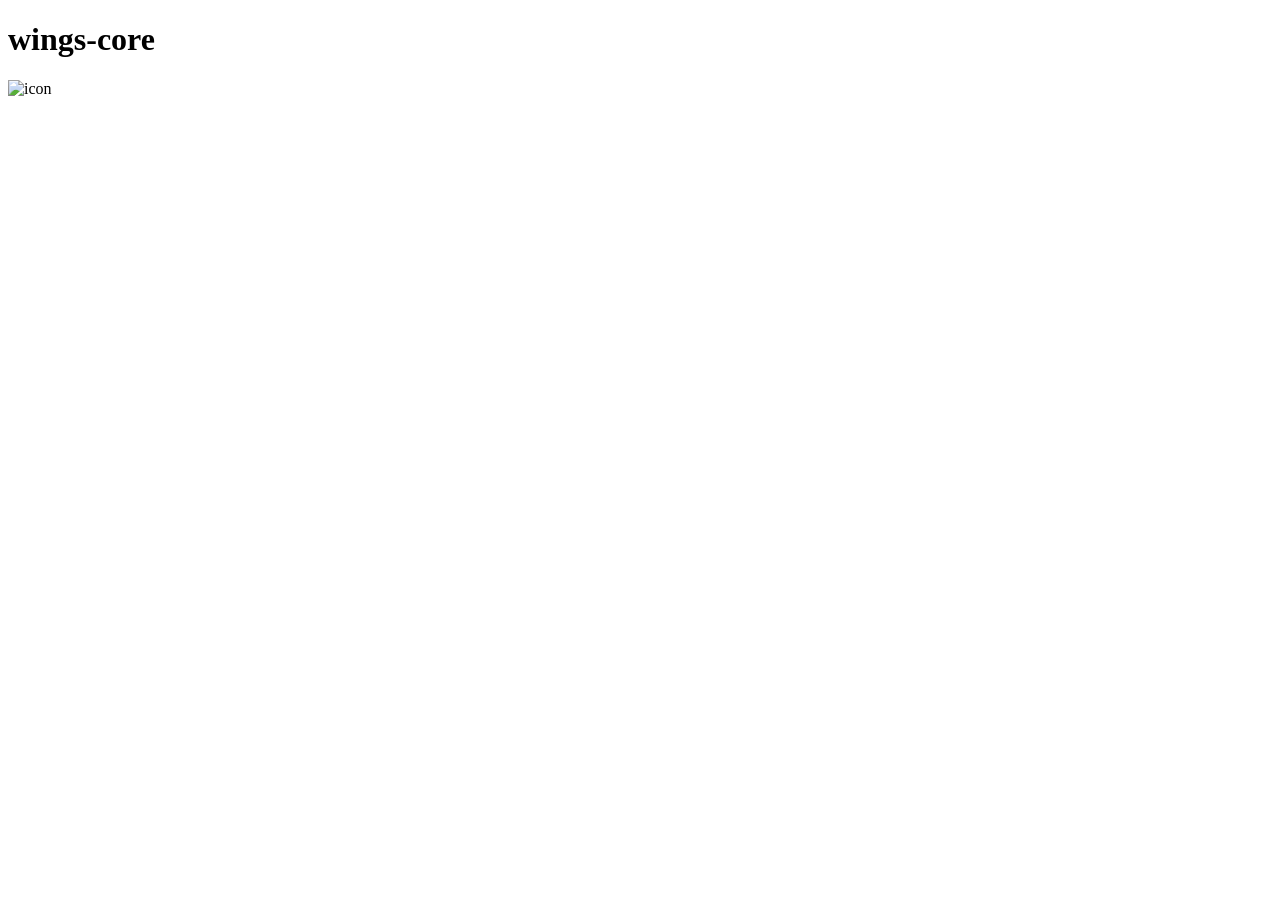
==== server/templates/index.html @ d880078c "Fixed small bugs, + started working on a server website to manage files" ====
<!DOCTYPE html>
<html lang="en">
<head>
    <meta charset="UTF-8">
    <meta name="viewport" content="width=device-width, initial-scale=1.0">
    <title>wings-core Server Manager</title>
    <link rel="stylesheet" href="style.css">
</head>
<body>

      <!-- NAVBAR ONLY -->
    <div class="top-navbar">
        <div class="logo">
            <h1>wings-core</h1>
            <img src="https://res.cloudinary.com/dpz6yopxy/image/upload/v1771494215/columbinaa1.jpg" alt="icon">
        </div>

    


</body>
</html>
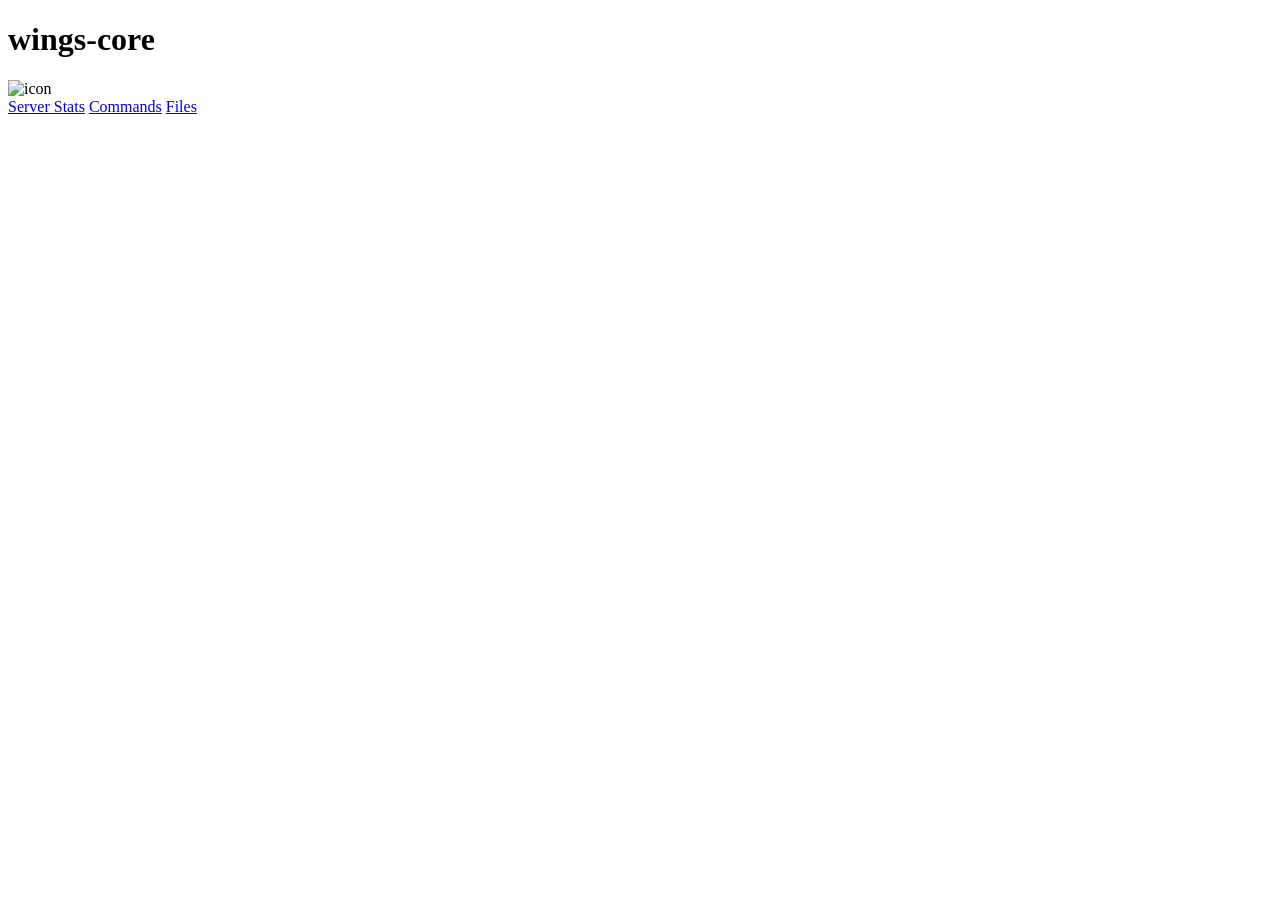
==== commit f99a5892: "Started working on website" ====
--- a/server/templates/index.html
+++ b/server/templates/index.html
@@ -7,16 +7,23 @@
     <link rel="stylesheet" href="style.css">
 </head>
 <body>
-
-      <!-- NAVBAR ONLY -->
+<div class="page-wrapper">
+    
     <div class="top-navbar">
         <div class="logo">
             <h1>wings-core</h1>
             <img src="https://res.cloudinary.com/dpz6yopxy/image/upload/v1771494215/columbinaa1.jpg" alt="icon">
         </div>
 
+         <div class="nav-links">
+            <a href="#">Server Stats</a>
+            <a href="#">Commands</a>
+            <a href="#">Files</a>
+        </div>
+    </div>
+</div>
     
 
-
+<script src="script.js"></script>
 </body>
 </html>
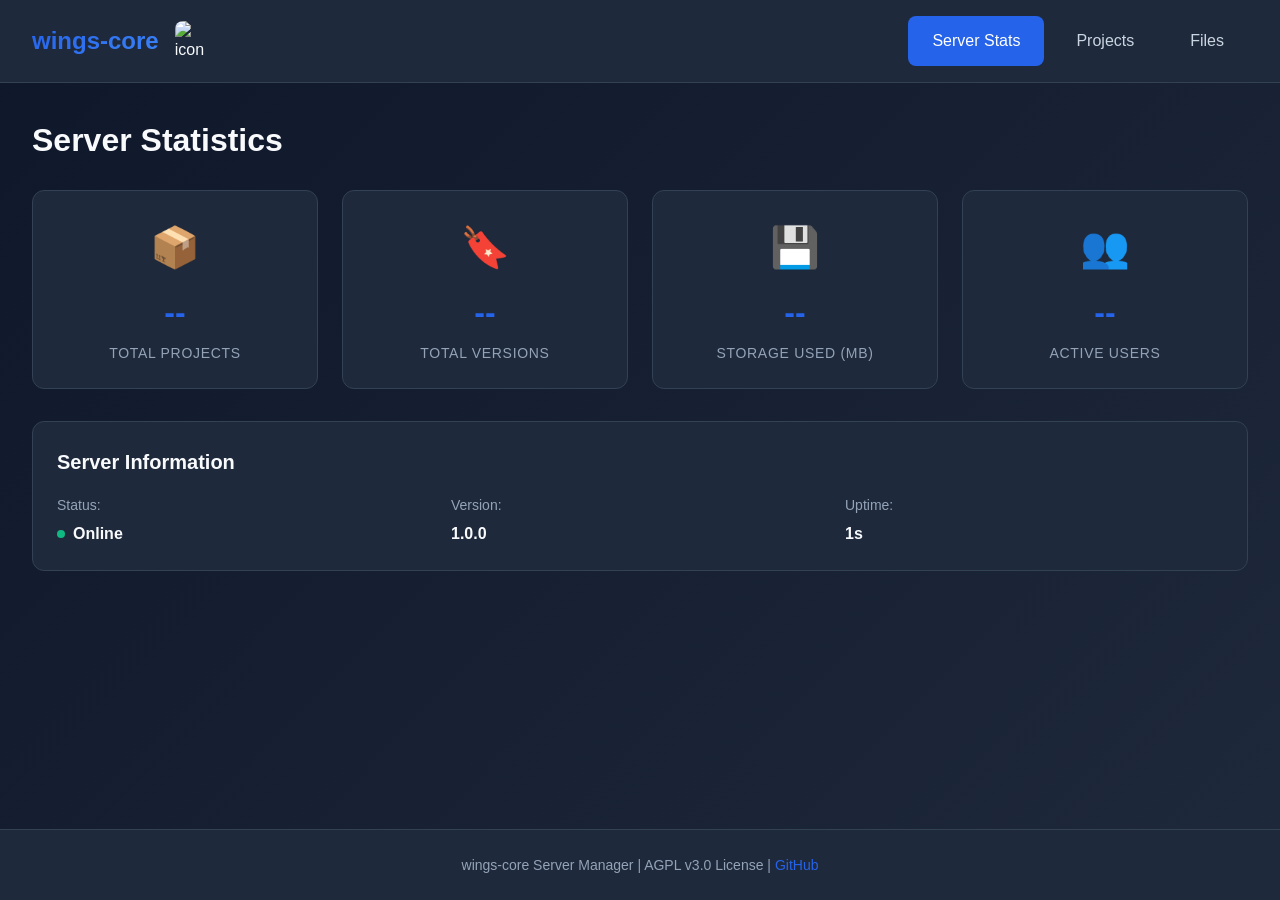
==== commit 7dcb8d67: "Made the server manager" ====
--- a/server/templates/index.html
+++ b/server/templates/index.html
@@ -7,23 +7,109 @@
     <link rel="stylesheet" href="style.css">
 </head>
 <body>
-<div class="page-wrapper">
-    
-    <div class="top-navbar">
-        <div class="logo">
-            <h1>wings-core</h1>
-            <img src="https://res.cloudinary.com/dpz6yopxy/image/upload/v1771494215/columbinaa1.jpg" alt="icon">
+    <div class="page-wrapper">
+        <!-- Top Navigation Bar -->
+        <div class="top-navbar">
+            <div class="logo">
+                <h1>wings-core</h1>
+                <img src="https://res.cloudinary.com/dpz6yopxy/image/upload/v1771494215/columbinaa1.jpg" alt="icon">
+            </div>
+ 
+            <div class="nav-links">
+                <a href="#stats" class="nav-link active" data-section="stats">Server Stats</a>
+                <a href="#projects" class="nav-link" data-section="projects">Projects</a>
+                <a href="#files" class="nav-link" data-section="files">Files</a>
+            </div>
         </div>
-
-         <div class="nav-links">
-            <a href="#">Server Stats</a>
-            <a href="#">Commands</a>
-            <a href="#">Files</a>
+ 
+        <!-- Main Content Area -->
+        <div class="main-content">
+            <!-- Server Stats Section -->
+            <section id="stats-section" class="content-section active">
+                <h2>Server Statistics</h2>
+                <div class="stats-grid">
+                    <div class="stat-card">
+                        <div class="stat-icon">📦</div>
+                        <div class="stat-value" id="total-projects">--</div>
+                        <div class="stat-label">Total Projects</div>
+                    </div>
+                    <div class="stat-card">
+                        <div class="stat-icon">🔖</div>
+                        <div class="stat-value" id="total-versions">--</div>
+                        <div class="stat-label">Total Versions</div>
+                    </div>
+                    <div class="stat-card">
+                        <div class="stat-icon">💾</div>
+                        <div class="stat-value" id="total-size">--</div>
+                        <div class="stat-label">Storage Used (MB)</div>
+                    </div>
+                    <div class="stat-card">
+                        <div class="stat-icon">👥</div>
+                        <div class="stat-value" id="active-users">--</div>
+                        <div class="stat-label">Active Users</div>
+                    </div>
+                </div>
+ 
+                <div class="server-info">
+                    <h3>Server Information</h3>
+                    <div class="info-grid">
+                        <div class="info-item">
+                            <span class="info-label">Status:</span>
+                            <span class="info-value status-indicator" id="server-status">
+                                <span class="status-dot online"></span> Online
+                            </span>
+                        </div>
+                        <div class="info-item">
+                            <span class="info-label">Version:</span>
+                            <span class="info-value">1.0.0</span>
+                        </div>
+                        <div class="info-item">
+                            <span class="info-label">Uptime:</span>
+                            <span class="info-value" id="uptime">Calculating...</span>
+                        </div>
+                    </div>
+                </div>
+            </section>
+ 
+            <!-- Projects Section -->
+            <section id="projects-section" class="content-section">
+                <h2>Projects</h2>
+                <div class="projects-container">
+                    <div class="projects-header">
+                        <button class="btn-refresh" id="refresh-projects">🔄 Refresh</button>
+                    </div>
+                    <div class="projects-list" id="projects-list">
+                        <div class="loading">Loading projects...</div>
+                    </div>
+                </div>
+            </section>
+ 
+            <!-- Files Section -->
+            <section id="files-section" class="content-section">
+                <h2>File Browser</h2>
+                <div class="file-browser">
+                    <div class="browser-header">
+                        <select id="project-select" class="project-dropdown">
+                            <option value="">Select a project...</option>
+                        </select>
+                        <button class="btn-browse" id="browse-files">Browse Files</button>
+                    </div>
+                    <div class="file-list" id="file-list">
+                        <div class="empty-state">
+                            <p>Select a project to view files</p>
+                        </div>
+                    </div>
+                </div>
+            </section>
         </div>
+ 
+        <!-- Footer -->
+        <footer class="footer">
+            <p>wings-core Server Manager | AGPL v3.0 License | <a href="https://github.com/fxllingstar/wings-core" target="_blank">GitHub</a></p>
+        </footer>
     </div>
-</div>
-    
-
-<script src="script.js"></script>
+ 
+    <script src="script.js"></script>
 </body>
-</html>+</html>
+ 
--- a/server/templates/style.css
+++ b/server/templates/style.css
@@ -0,0 +1,507 @@
+/* wings-core Server Manager Styles */
+
+* {
+    margin: 0;
+    padding: 0;
+    box-sizing: border-box;
+}
+
+:root {
+    --primary-color: #2563eb;
+    --primary-hover: #1d4ed8;
+    --bg-dark: #0f172a;
+    --bg-card: #1e293b;
+    --bg-hover: #334155;
+    --text-primary: #f8fafc;
+    --text-secondary: #cbd5e1;
+    --text-muted: #94a3b8;
+    --border-color: #334155;
+    --success: #10b981;
+    --warning: #f59e0b;
+    --danger: #ef4444;
+}
+
+body {
+    font-family: -apple-system, BlinkMacSystemFont, 'Segoe UI', Roboto, 'Helvetica Neue', Arial, sans-serif;
+    background: linear-gradient(135deg, #0f172a 0%, #1e293b 100%);
+    color: var(--text-primary);
+    min-height: 100vh;
+    line-height: 1.6;
+}
+
+.page-wrapper {
+    min-height: 100vh;
+    display: flex;
+    flex-direction: column;
+}
+
+/* Top Navigation Bar */
+.top-navbar {
+    background: var(--bg-card);
+    border-bottom: 1px solid var(--border-color);
+    padding: 1rem 2rem;
+    display: flex;
+    justify-content: space-between;
+    align-items: center;
+    position: sticky;
+    top: 0;
+    z-index: 100;
+    backdrop-filter: blur(10px);
+}
+
+.logo {
+    display: flex;
+    align-items: center;
+    gap: 1rem;
+}
+
+.logo h1 {
+    font-size: 1.5rem;
+    font-weight: 700;
+    background: linear-gradient(135deg, var(--primary-color), #3b82f6);
+    -webkit-background-clip: text;
+    -webkit-text-fill-color: transparent;
+    background-clip: text;
+}
+
+.logo img {
+    width: 40px;
+    height: 40px;
+    border-radius: 8px;
+    object-fit: cover;
+}
+
+.nav-links {
+    display: flex;
+    gap: 0.5rem;
+}
+
+.nav-link {
+    color: var(--text-secondary);
+    text-decoration: none;
+    padding: 0.75rem 1.5rem;
+    border-radius: 8px;
+    transition: all 0.2s;
+    font-weight: 500;
+}
+
+.nav-link:hover {
+    background: var(--bg-hover);
+    color: var(--text-primary);
+}
+
+.nav-link.active {
+    background: var(--primary-color);
+    color: white;
+}
+
+/* Main Content */
+.main-content {
+    flex: 1;
+    padding: 2rem;
+    max-width: 1400px;
+    width: 100%;
+    margin: 0 auto;
+}
+
+.content-section {
+    display: none;
+    animation: fadeIn 0.3s ease-in;
+}
+
+.content-section.active {
+    display: block;
+}
+
+@keyframes fadeIn {
+    from {
+        opacity: 0;
+        transform: translateY(10px);
+    }
+    to {
+        opacity: 1;
+        transform: translateY(0);
+    }
+}
+
+h2 {
+    font-size: 2rem;
+    margin-bottom: 1.5rem;
+    font-weight: 700;
+}
+
+/* Stats Grid */
+.stats-grid {
+    display: grid;
+    grid-template-columns: repeat(auto-fit, minmax(250px, 1fr));
+    gap: 1.5rem;
+    margin-bottom: 2rem;
+}
+
+.stat-card {
+    background: var(--bg-card);
+    border: 1px solid var(--border-color);
+    border-radius: 12px;
+    padding: 1.5rem;
+    display: flex;
+    flex-direction: column;
+    align-items: center;
+    text-align: center;
+    transition: transform 0.2s, box-shadow 0.2s;
+}
+
+.stat-card:hover {
+    transform: translateY(-4px);
+    box-shadow: 0 8px 16px rgba(0, 0, 0, 0.3);
+}
+
+.stat-icon {
+    font-size: 2.5rem;
+    margin-bottom: 0.5rem;
+}
+
+.stat-value {
+    font-size: 2rem;
+    font-weight: 700;
+    color: var(--primary-color);
+    margin-bottom: 0.25rem;
+}
+
+.stat-label {
+    color: var(--text-muted);
+    font-size: 0.875rem;
+    text-transform: uppercase;
+    letter-spacing: 0.05em;
+}
+
+/* Server Info */
+.server-info {
+    background: var(--bg-card);
+    border: 1px solid var(--border-color);
+    border-radius: 12px;
+    padding: 1.5rem;
+}
+
+.server-info h3 {
+    font-size: 1.25rem;
+    margin-bottom: 1rem;
+}
+
+.info-grid {
+    display: grid;
+    grid-template-columns: repeat(auto-fit, minmax(200px, 1fr));
+    gap: 1rem;
+}
+
+.info-item {
+    display: flex;
+    flex-direction: column;
+    gap: 0.25rem;
+}
+
+.info-label {
+    color: var(--text-muted);
+    font-size: 0.875rem;
+}
+
+.info-value {
+    color: var(--text-primary);
+    font-weight: 600;
+}
+
+.status-indicator {
+    display: flex;
+    align-items: center;
+    gap: 0.5rem;
+}
+
+.status-dot {
+    width: 8px;
+    height: 8px;
+    border-radius: 50%;
+    animation: pulse 2s infinite;
+}
+
+.status-dot.online {
+    background: var(--success);
+}
+
+@keyframes pulse {
+    0%, 100% {
+        opacity: 1;
+    }
+    50% {
+        opacity: 0.5;
+    }
+}
+
+/* Projects Section */
+.projects-container {
+    background: var(--bg-card);
+    border: 1px solid var(--border-color);
+    border-radius: 12px;
+    padding: 1.5rem;
+}
+
+.projects-header {
+    display: flex;
+    justify-content: space-between;
+    align-items: center;
+    margin-bottom: 1rem;
+}
+
+.btn-refresh {
+    background: var(--primary-color);
+    color: white;
+    border: none;
+    padding: 0.625rem 1.25rem;
+    border-radius: 8px;
+    cursor: pointer;
+    font-weight: 600;
+    transition: background 0.2s;
+}
+
+.btn-refresh:hover {
+    background: var(--primary-hover);
+}
+
+.projects-list {
+    display: grid;
+    gap: 1rem;
+}
+
+.project-card {
+    background: var(--bg-dark);
+    border: 1px solid var(--border-color);
+    border-radius: 8px;
+    padding: 1.25rem;
+    transition: all 0.2s;
+}
+
+.project-card:hover {
+    background: var(--bg-hover);
+    border-color: var(--primary-color);
+}
+
+.project-header {
+    display: flex;
+    justify-content: space-between;
+    align-items: start;
+    margin-bottom: 0.75rem;
+}
+
+.project-name {
+    font-size: 1.125rem;
+    font-weight: 600;
+    color: var(--primary-color);
+}
+
+.project-version {
+    background: rgba(37, 99, 235, 0.2);
+    color: var(--primary-color);
+    padding: 0.25rem 0.75rem;
+    border-radius: 6px;
+    font-size: 0.875rem;
+    font-weight: 600;
+}
+
+.project-meta {
+    display: grid;
+    grid-template-columns: repeat(auto-fit, minmax(150px, 1fr));
+    gap: 0.75rem;
+    margin-top: 0.75rem;
+    padding-top: 0.75rem;
+    border-top: 1px solid var(--border-color);
+}
+
+.meta-item {
+    display: flex;
+    flex-direction: column;
+    gap: 0.125rem;
+}
+
+.meta-label {
+    color: var(--text-muted);
+    font-size: 0.75rem;
+    text-transform: uppercase;
+    letter-spacing: 0.05em;
+}
+
+.meta-value {
+    color: var(--text-secondary);
+    font-size: 0.875rem;
+}
+
+/* File Browser */
+.file-browser {
+    background: var(--bg-card);
+    border: 1px solid var(--border-color);
+    border-radius: 12px;
+    padding: 1.5rem;
+}
+
+.browser-header {
+    display: flex;
+    gap: 1rem;
+    margin-bottom: 1.5rem;
+}
+
+.project-dropdown {
+    flex: 1;
+    background: var(--bg-dark);
+    border: 1px solid var(--border-color);
+    color: var(--text-primary);
+    padding: 0.625rem 1rem;
+    border-radius: 8px;
+    font-size: 0.875rem;
+    cursor: pointer;
+}
+
+.btn-browse {
+    background: var(--primary-color);
+    color: white;
+    border: none;
+    padding: 0.625rem 1.5rem;
+    border-radius: 8px;
+    cursor: pointer;
+    font-weight: 600;
+    transition: background 0.2s;
+}
+
+.btn-browse:hover {
+    background: var(--primary-hover);
+}
+
+.file-list {
+    min-height: 300px;
+}
+
+.file-item {
+    display: flex;
+    justify-content: space-between;
+    align-items: center;
+    padding: 1rem;
+    background: var(--bg-dark);
+    border: 1px solid var(--border-color);
+    border-radius: 8px;
+    margin-bottom: 0.75rem;
+    transition: all 0.2s;
+}
+
+.file-item:hover {
+    background: var(--bg-hover);
+}
+
+.file-info {
+    display: flex;
+    align-items: center;
+    gap: 1rem;
+}
+
+.file-icon {
+    font-size: 1.5rem;
+}
+
+.file-details {
+    display: flex;
+    flex-direction: column;
+    gap: 0.25rem;
+}
+
+.file-name {
+    color: var(--text-primary);
+    font-weight: 600;
+}
+
+.file-size {
+    color: var(--text-muted);
+    font-size: 0.875rem;
+}
+
+.btn-download {
+    background: var(--primary-color);
+    color: white;
+    border: none;
+    padding: 0.5rem 1rem;
+    border-radius: 6px;
+    cursor: pointer;
+    font-weight: 600;
+    text-decoration: none;
+    transition: background 0.2s;
+}
+
+.btn-download:hover {
+    background: var(--primary-hover);
+}
+
+/* Utility States */
+.loading {
+    text-align: center;
+    padding: 2rem;
+    color: var(--text-muted);
+}
+
+.empty-state {
+    text-align: center;
+    padding: 3rem;
+    color: var(--text-muted);
+}
+
+.error-message {
+    background: rgba(239, 68, 68, 0.1);
+    border: 1px solid var(--danger);
+    color: var(--danger);
+    padding: 1rem;
+    border-radius: 8px;
+    margin-bottom: 1rem;
+}
+
+/* Footer */
+.footer {
+    background: var(--bg-card);
+    border-top: 1px solid var(--border-color);
+    padding: 1.5rem 2rem;
+    text-align: center;
+    color: var(--text-muted);
+    font-size: 0.875rem;
+}
+
+.footer a {
+    color: var(--primary-color);
+    text-decoration: none;
+    transition: color 0.2s;
+}
+
+.footer a:hover {
+    color: var(--primary-hover);
+}
+
+/* Responsive Design */
+@media (max-width: 768px) {
+    .top-navbar {
+        flex-direction: column;
+        gap: 1rem;
+        padding: 1rem;
+    }
+
+    .nav-links {
+        width: 100%;
+        flex-direction: column;
+    }
+
+    .main-content {
+        padding: 1rem;
+    }
+
+    .stats-grid {
+        grid-template-columns: 1fr;
+    }
+
+    .browser-header {
+        flex-direction: column;
+    }
+
+    h2 {
+        font-size: 1.5rem;
+    }
+}
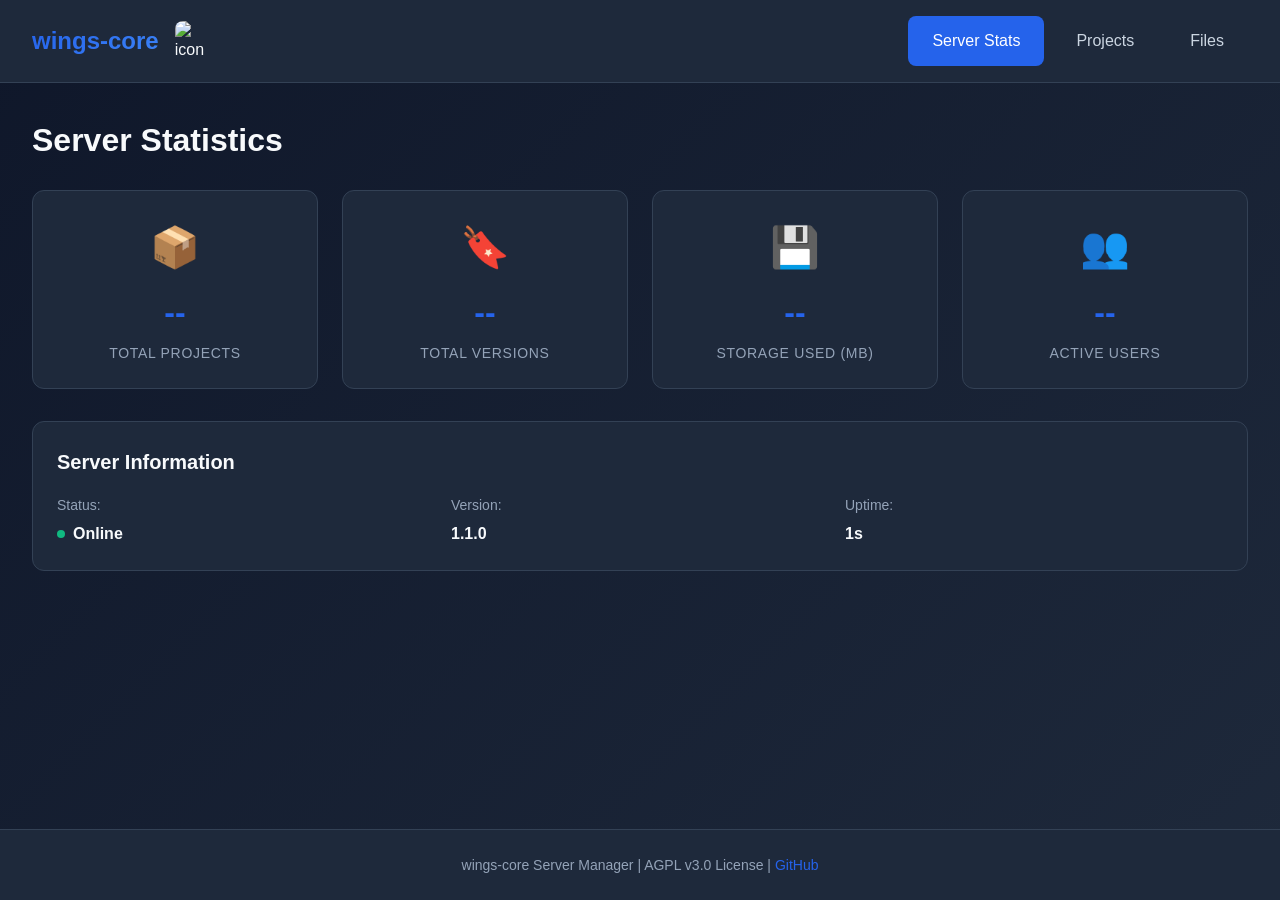
==== commit b08a2bf5: "Made the server manager" ====
--- a/server/templates/index.html
+++ b/server/templates/index.html
@@ -61,7 +61,7 @@
                         </div>
                         <div class="info-item">
                             <span class="info-label">Version:</span>
-                            <span class="info-value">1.0.0</span>
+                            <span class="info-value">1.1.0</span>
                         </div>
                         <div class="info-item">
                             <span class="info-label">Uptime:</span>
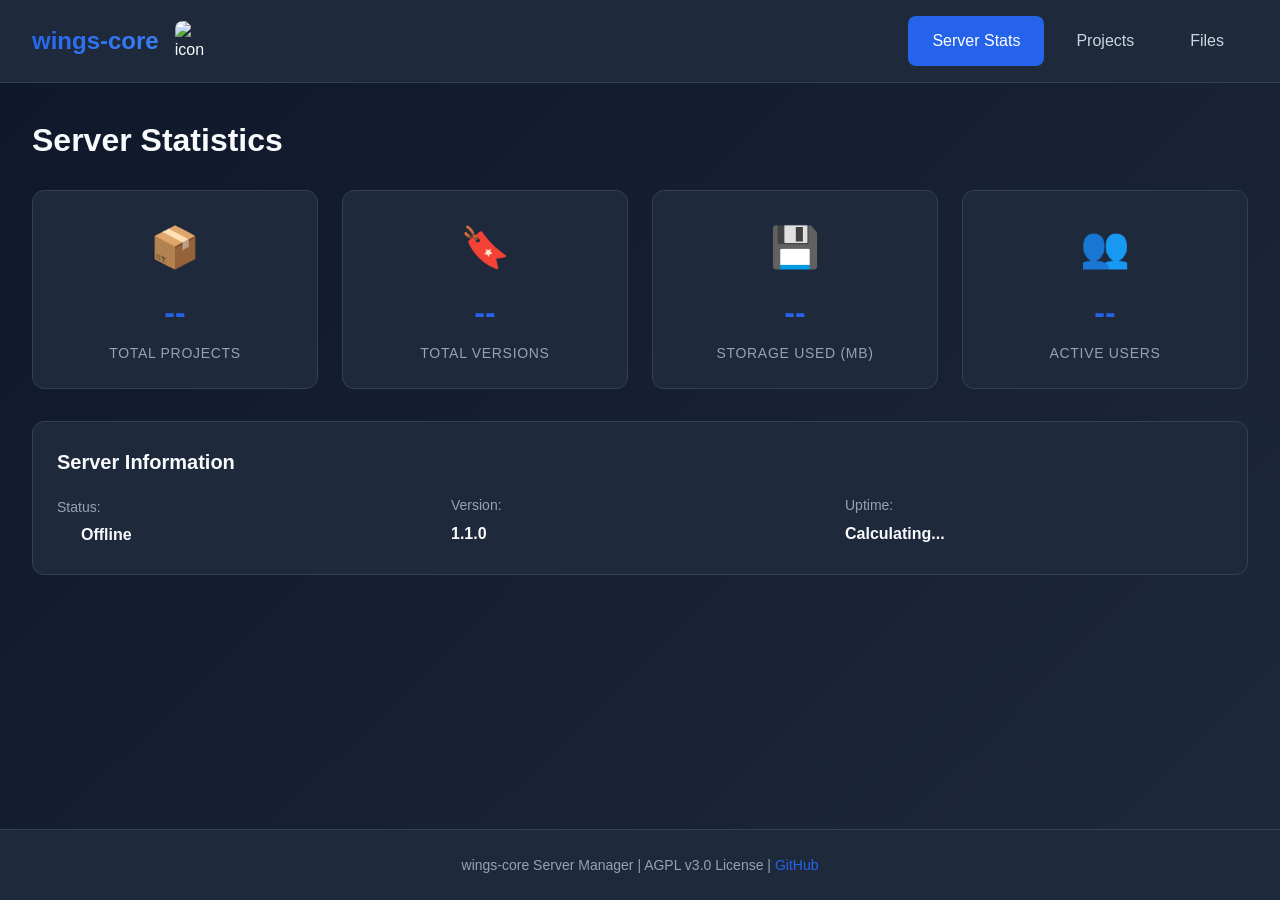
==== commit 3860b9d0: "Made logs for servers" ====
--- a/server/templates/index.html
+++ b/server/templates/index.html
@@ -54,10 +54,12 @@
                     <h3>Server Information</h3>
                     <div class="info-grid">
                         <div class="info-item">
+                            <div id="status-container">
                             <span class="info-label">Status:</span>
                             <span class="info-value status-indicator" id="server-status">
-                                <span class="status-dot online"></span> Online
+                                <span class="status-dot online"></span>
                             </span>
+                        </div>
                         </div>
                         <div class="info-item">
                             <span class="info-label">Version:</span>
--- a/server/templates/style.css
+++ b/server/templates/style.css
@@ -504,4 +504,21 @@
     h2 {
         font-size: 1.5rem;
     }
+}
+
+#server-status {
+    font-weight: bold;
+    padding: 2px 8px;
+    border-radius: 4px;
+    transition: all 0.3s ease;
+}
+
+.status-online {
+    color: #00ff88; /* Green */
+    text-shadow: 0 0 5px rgba(0, 255, 136, 0.5);
+}
+
+.status-offline {
+    color: #ff4444; /* Red */
+    text-shadow: 0 0 5px rgba(255, 68, 68, 0.5);
 }
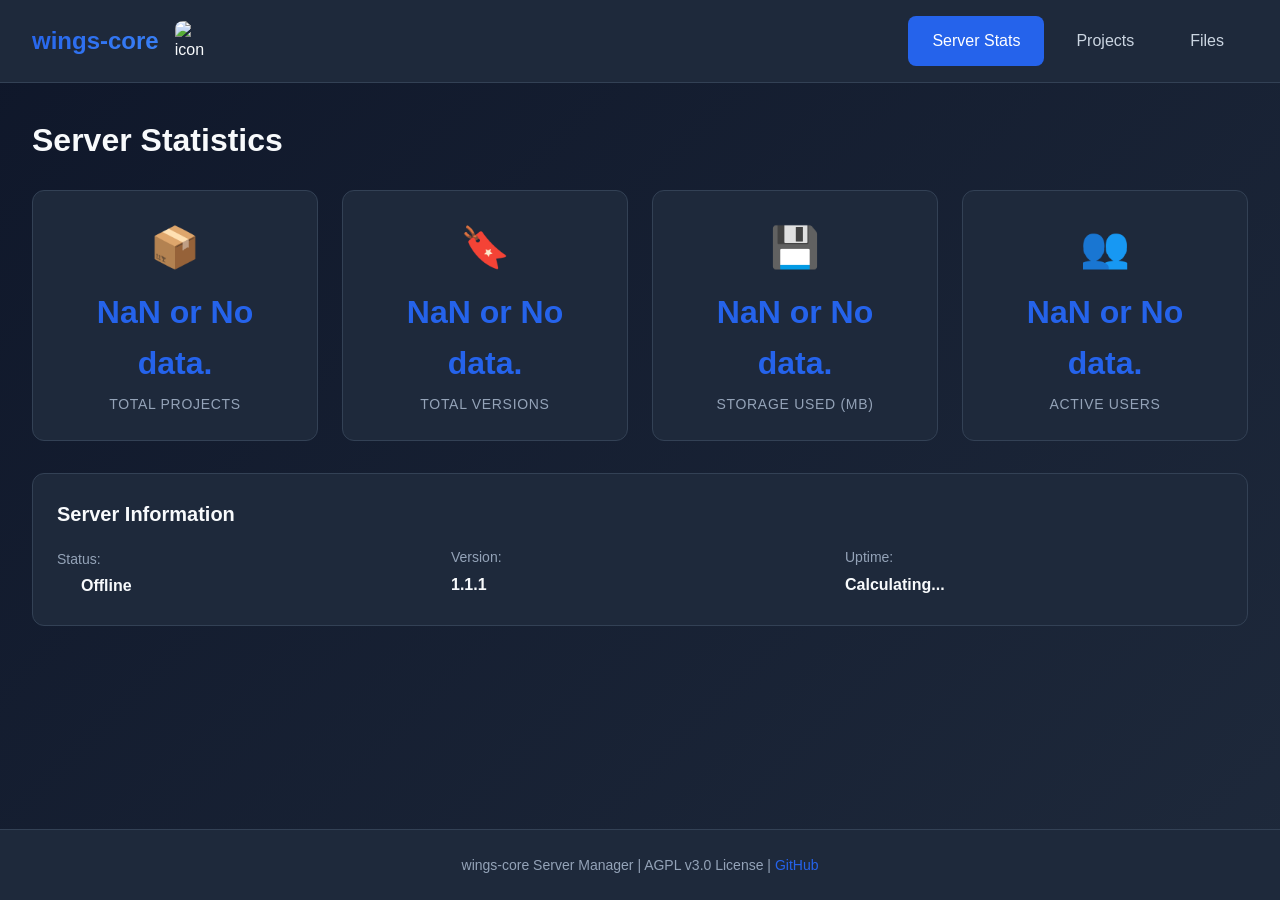
==== commit 17c6c6e6: "Added small changes to html" ====
--- a/server/templates/index.html
+++ b/server/templates/index.html
@@ -30,22 +30,22 @@
                 <div class="stats-grid">
                     <div class="stat-card">
                         <div class="stat-icon">📦</div>
-                        <div class="stat-value" id="total-projects">--</div>
+                        <div class="stat-value" id="total-projects">NaN or No data.</div>
                         <div class="stat-label">Total Projects</div>
                     </div>
                     <div class="stat-card">
                         <div class="stat-icon">🔖</div>
-                        <div class="stat-value" id="total-versions">--</div>
+                        <div class="stat-value" id="total-versions">NaN or No data.</div>
                         <div class="stat-label">Total Versions</div>
                     </div>
                     <div class="stat-card">
                         <div class="stat-icon">💾</div>
-                        <div class="stat-value" id="total-size">--</div>
+                        <div class="stat-value" id="total-size">NaN or No data.</div>
                         <div class="stat-label">Storage Used (MB)</div>
                     </div>
                     <div class="stat-card">
                         <div class="stat-icon">👥</div>
-                        <div class="stat-value" id="active-users">--</div>
+                        <div class="stat-value" id="active-users">NaN or No data.</div>
                         <div class="stat-label">Active Users</div>
                     </div>
                 </div>
@@ -63,7 +63,7 @@
                         </div>
                         <div class="info-item">
                             <span class="info-label">Version:</span>
-                            <span class="info-value">1.1.0</span>
+                            <span class="info-value">1.1.1</span>
                         </div>
                         <div class="info-item">
                             <span class="info-label">Uptime:</span>
